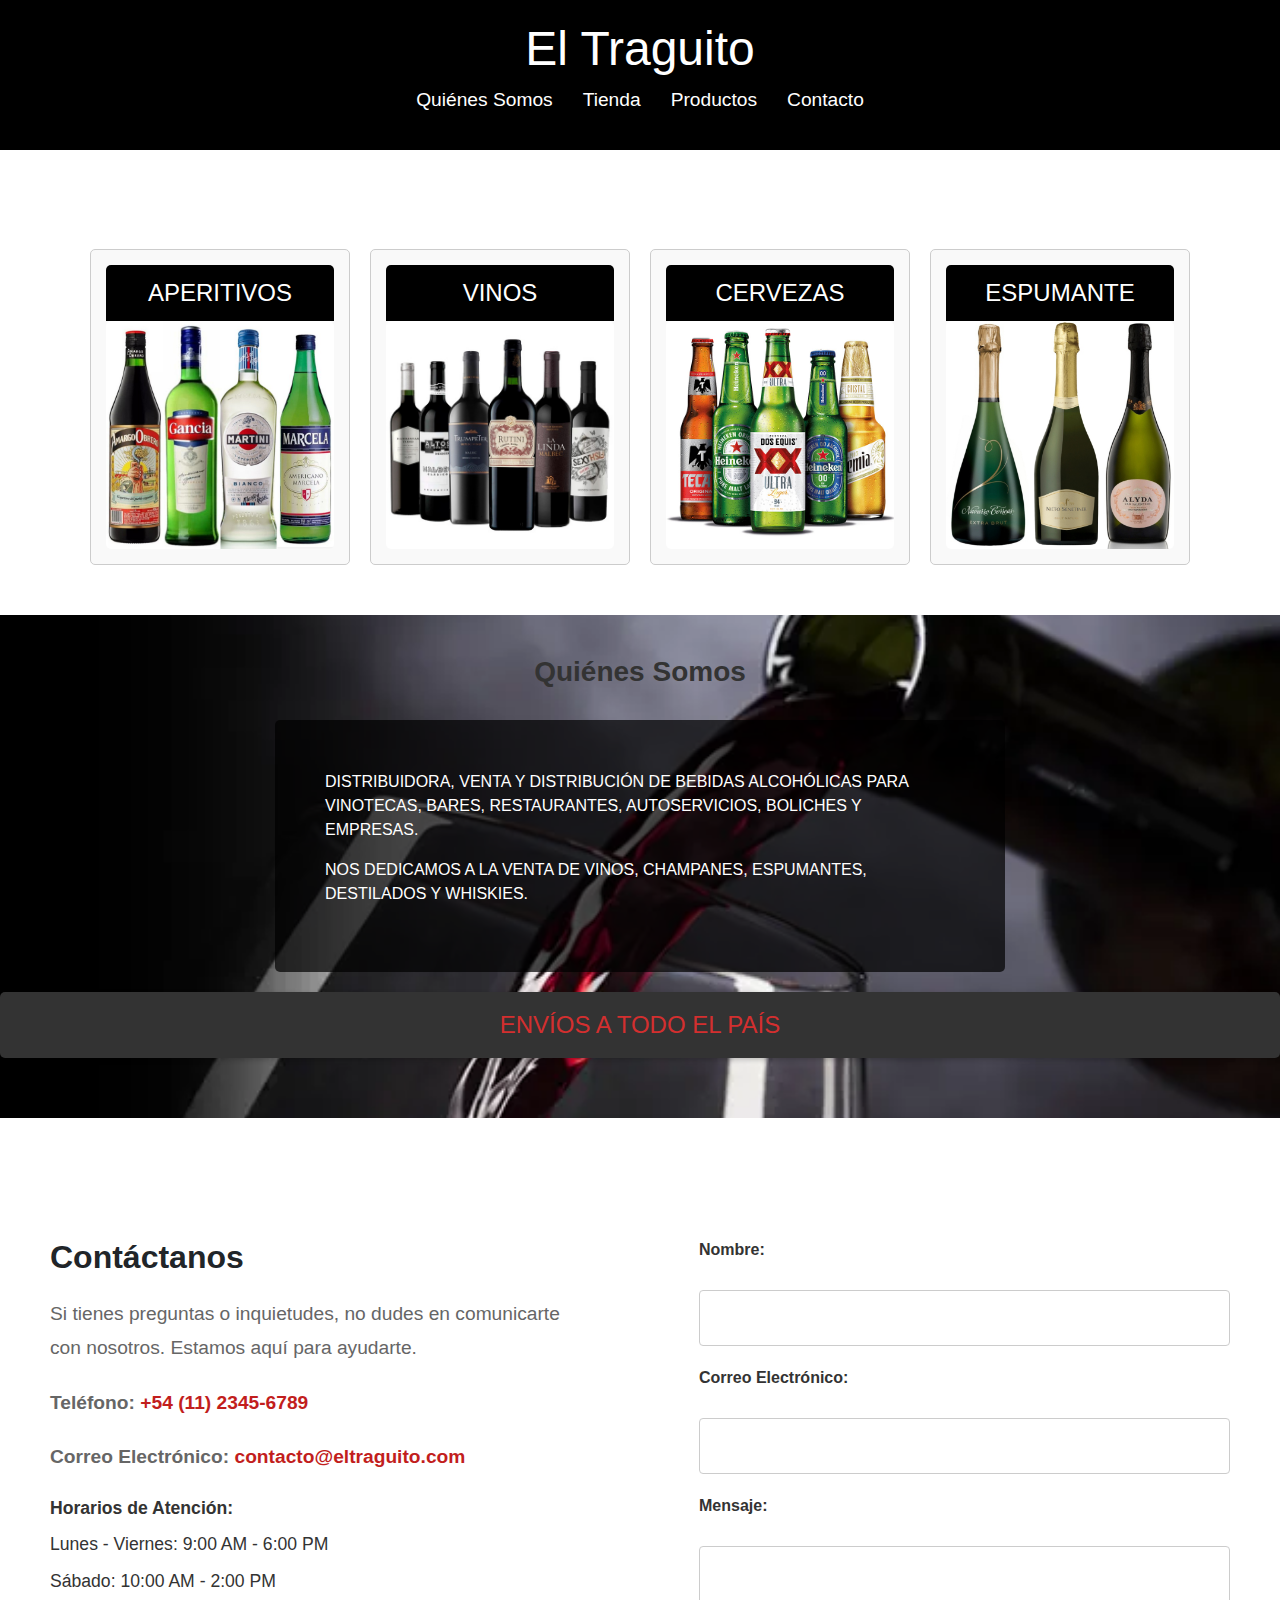
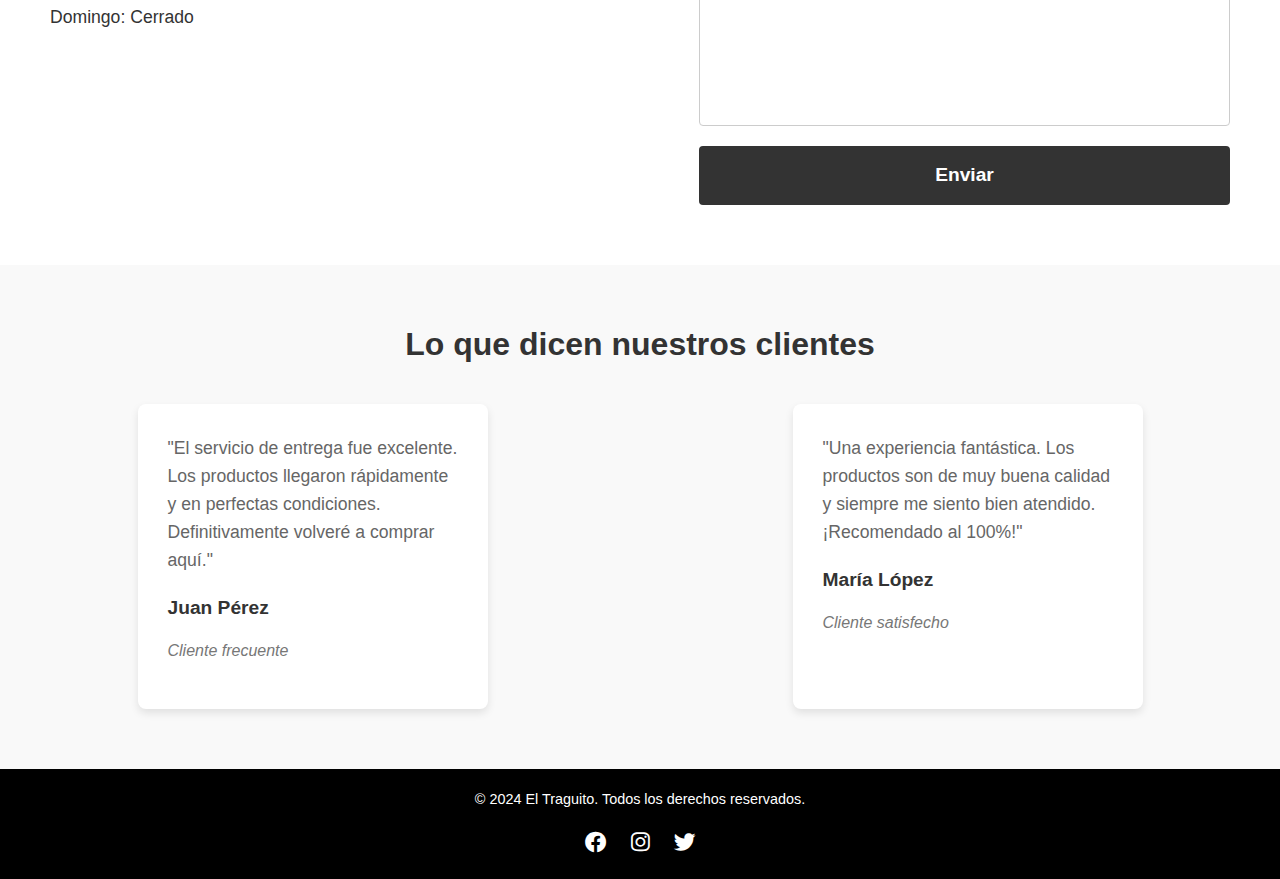
==== index.html @ 7a041d6f "first commit" ====
<!DOCTYPE html>
<html lang="es">
<head>
    <meta charset="UTF-8">
    <meta name="viewport" content="width=device-width, initial-scale=1.0">
    <link rel="stylesheet" href="styles.css">
    <title>El Traguito</title>
    <link rel="stylesheet" href="https://stackpath.bootstrapcdn.com/bootstrap/4.5.2/css/bootstrap.min.css">
    <link rel="stylesheet" href="https://cdnjs.cloudflare.com/ajax/libs/font-awesome/6.0.0-beta3/css/all.min.css">
</head>
<body>

<header>
    <h1>El Traguito</h1>
    <nav>
        <ul>
            <li><a href="#quienes-somos">Quiénes Somos</a></li>
            <li><a href="tienda.html">Tienda</a></li>
            <li><a href="#productos">Productos</a></li>
            <li><a href="#contacto">Contacto</a></li>
        </ul>
    </nav>
</header>

<main>
    <!-- Sección de Productos -->
    <section id="productos">
        <h2>BEBIDAS</h2>
        <div class="producto-container">
            <div class="producto-card">
                <a href="tienda.html">
                    <div class="item-title">APERITIVOS</div>
                    <img src="images/aperitivos.jpg" class="producto-imagen" alt="APERITIVOS">
                </a>
            </div>
            <div class="producto-card">
                <a href="tienda.html">
                    <div class="item-title">VINOS</div>
                    <img src="images/vinos.jpg" class="producto-imagen" alt="VINOS">
                </a>
            </div>
            <div class="producto-card">
                <a href="tienda.html">
                    <div class="item-title">CERVEZAS</div>
                    <img src="images/cervezas.jpg" class="producto-imagen" alt="CERVEZAS">
                </a>
            </div>
            <div class="producto-card">
                <a href="tienda.html">
                    <div class="item-title">ESPUMANTE</div>
                    <img src="images/espumosos.jpg" class="producto-imagen" alt="ESPUMANTE">
                </a>
            </div>
        </div>
    </section>

    <!-- Sección Quiénes Somos -->
    <section id="quienes-somos">
        <h2 class="text-center">Quiénes Somos</h2>
        <div class="container">
            <div class="row justify-content-center">
                <div class="col-lg-8">
                    <div class="quienes-somos-content">
                        <p>DISTRIBUIDORA, VENTA Y DISTRIBUCIÓN DE BEBIDAS ALCOHÓLICAS PARA VINOTECAS, BARES, RESTAURANTES, AUTOSERVICIOS, BOLICHES Y EMPRESAS.</p>
                        <p>NOS DEDICAMOS A LA VENTA DE VINOS, CHAMPANES, ESPUMANTES, DESTILADOS Y WHISKIES.</p>
                    </div>
                </div>
            </div>
        </div>

       
        <div class="envios-banner">
            <p>ENVÍOS A TODO EL PAÍS</p>
        </div>
    </section>


    <!-- Sección de Contacto -->

    <section id="contacto">
        <div class="info">
            <h2>Contáctanos</h2>
            <p>Si tienes preguntas o inquietudes, no dudes en comunicarte con nosotros. Estamos aquí para ayudarte.</p>
            <p><strong>Teléfono:</strong> <a href="tel:+1234567890">+54 (11) 2345-6789</a></p>
            <p><strong>Correo Electrónico:</strong> <a href="mailto:contacto@eltraguito.com">contacto@eltraguito.com</a></p>
            <ul>
                <li><strong>Horarios de Atención:</strong></li>
                <li>Lunes - Viernes: 9:00 AM - 6:00 PM</li>
                <li>Sábado: 10:00 AM - 2:00 PM</li>
                <li>Domingo: Cerrado</li>
            </ul>
        </div>
    
        <div class="formulario">
            <form action="https://formspree.io/f/movqjybl" method="POST">
                <label for="nombre">Nombre:</label>
                <input type="text" id="nombre" name="nombre" required>
    
                <label for="email">Correo Electrónico:</label>
                <input type="email" id="email" name="email" required>
    
                <label for="mensaje">Mensaje:</label>
                <textarea id="mensaje" name="mensaje" required></textarea>
    
                <button type="submit">Enviar</button>
            </form>
        </div>
    </section>
    

    <section id="testimonios" class="testimonios">
        <h2>Lo que dicen nuestros clientes</h2>
        <div class="testimonios-contenedor">
            <!-- Testimonio 1 -->
            <div class="testimonio">
                <p class="texto-testimonio">"El servicio de entrega fue excelente. Los productos llegaron rápidamente y en perfectas condiciones. Definitivamente volveré a comprar aquí."</p>
                <p class="nombre-cliente">Juan Pérez</p>
                <p class="profesion-cliente">Cliente frecuente</p>
            </div>
    
            <!-- Testimonio 2 -->
            <div class="testimonio">
                <p class="texto-testimonio">"Una experiencia fantástica. Los productos son de muy buena calidad y siempre me siento bien atendido. ¡Recomendado al 100%!"</p>
                <p class="nombre-cliente">María López</p>
                <p class="profesion-cliente">Cliente satisfecho</p>
            </div>
        </div>
    </section>
    
    
</main>

<footer>
    <p>&copy; 2024 El Traguito. Todos los derechos reservados.</p>
    <div class="social-media">
        <a href="enlace-a-facebook" target="_blank"><i class="fab fa-facebook"></i></a>
        <a href="enlace-a-instagram" target="_blank"><i class="fab fa-instagram"></i></a>
        <a href="enlace-a-twitter" target="_blank"><i class="fab fa-twitter"></i></a>
    </div>
</footer>

</body>
</html>
---- styles.css ----
* {
    margin: 0;
    padding: 0;
    box-sizing: border-box;
    font-family: 'Roboto', sans-serif; /* Google Fonts */
}


body {
    background-color: #000;
    color: #fff;
    font-size: 18px;
    line-height: 1.6;
}


h1, h2 {
    color: #fff;
}

h2 {
    font-size: 2.5em;
}


a {
    text-decoration: none;
}

a:hover {
    color: #D32F2F; 
}

/*  Header */
header {
    background-color: #000;
    padding: 20px;
    text-align: center;
    border-bottom: 2px solid #fff;
}

header h1 {
    font-size: 3em;
    color: #fff;
}

/* Navegación */
nav ul {
    display: flex;
    justify-content: center;
    list-style-type: none;
    padding: 0;
}

nav ul li {
    margin: 0 15px;
}

nav ul li a {
    color: #fff;
    font-size: 1.2em;
}

nav ul li a:hover {
    color: #D32F2F; 
}

/* Sección productos (index.html) */
#productos {
    background-color: #fff;
    color: #000;
    padding: 40px;
    text-align: center;
}

#productos .producto-container {
    display: flex;
    flex-wrap: wrap;
    justify-content: center;
}

#productos .producto-card {
    border: 1px solid #ccc;
    border-radius: 5px;
    margin: 10px;
    background-color: #f9f9f9;
    width: calc(25% - 40px);
    transition: transform 0.3s ease;

}

#productos .producto-card:hover {
    transform: translateY(-5px);
    box-shadow: 0 4px 15px rgba(0, 0, 0, 0.2);
   text-decoration: none;
}

.producto-imagen {
    width: 100%;
    height: auto;
    border-radius: 0 0 5px 5px;
}

.producto-card .item-title {
    background-color: #000;
    color: #fff;
    padding: 10px;
    text-align: center;
    font-size: 1.5em;
    border-top-left-radius: 5px;
    border-top-right-radius: 5px;
}

.producto-card .item-title a {
    color: #fff;
    text-decoration: none;
}

.producto-card .item-title a:hover {
    text-decoration: none;
    color: #fff;
}

/* Sección de Quiénes Somos (index.html) */
#quienes-somos {
    background-image: url('images/somos-eltraguito.webp');
    background-repeat: no-repeat;
    background-position: 100% 50%;
    background-size: cover;
    padding: 40px 0;
    color: #fff;
}

.quienes-somos-content {
    background-color: rgba(0, 0, 0, 0.7);
    padding: 50px;
    border-radius: 5px;
}

/*  envíos */
.envios-banner {
    background-color: #333;
    color: #D32F2F;
    padding: 15px;
    text-align: center;
    font-size: 1.5em;
    margin: 20px 0;
    border-radius: 5px;
    box-shadow: 0 2px 5px rgba(0, 0, 0, 0.2);
}

.envios-banner p {
    margin: 0;
}


/* Sección de contacto */

#contacto {
    display: flex;
    justify-content: space-between;
    align-items: flex-start;
    padding: 60px 50px; 
 
    color: #333; 
    font-family: 'Arial', sans-serif;
    gap: 40px;
    margin-top: 60px; 
}


#contacto h2 {
    font-size: 2rem; 
    font-weight: bold;
    margin-bottom: 20px; 
    color: #212529;; 
}

/* Estilo para la columna (izquierda) */
#contacto .info {
    flex: 1;
    max-width: 45%; 
}

#contacto .info p {
    font-size: 1.2rem; 
    line-height: 1.8;
    margin-bottom: 20px;
    color: #666; 
}

#contacto .info a {
    color: #C21E1D; 
    text-decoration: none;
    font-weight: bold;
}

#contacto .info a:hover {
    text-decoration: underline;
}

#contacto .info ul {
    list-style-type: none;
    padding: 0;
    margin: 0;
}

#contacto .info ul li {
    font-size: 1.1rem;
    margin: 10px 0;
}

/* Estilo para la columna del formulario (derecha) */
#contacto .formulario {
    flex: 1;
    max-width: 45%;
}

/* Estilo para el formulario de contacto */
#contacto .formulario form {
    display: flex;
    flex-direction: column;
    gap: 20px;
}

#contacto .formulario label {
    font-size: 1rem;
    font-weight: bold;
    color: #333;
}

#contacto .formulario input, 
#contacto .formulario textarea {
    padding: 15px;
    font-size: 1rem;
    border: 1px solid #ccc;
    border-radius: 4px;
    width: 100%;
    box-sizing: border-box;
    background-color: #fff;
    transition: border-color 0.3s ease;
}

#contacto .formulario input:focus, 
#contacto .formulario textarea:focus {
    border-color: #C21E1D; 
}

#contacto .formulario textarea {
    height: 180px;
    resize: none;
}

#contacto .formulario button {
    background-color: #333;
    color: white;
    border: none;
    padding: 15px;
    font-size: 1.2rem;
    font-weight: bold;
    border-radius: 4px;
    cursor: pointer;
    transition: background-color 0.3s;
}

#contacto .formulario button:hover {
    background-color: #000; 
}

/* MEDIA */
@media (max-width: 768px) {
    #contacto {
        flex-direction: column;
        align-items: center;
        padding: 40px 20px; 
    }

    #contacto .info,
    #contacto .formulario {
        max-width: 100%;
        margin-bottom: 20px;
    }

    #contacto .info p,
    #contacto .info ul li {
        font-size: 1rem; 
    }
}



/* testimonios */
#testimonios {
    background-color: #f9f9f9; 
    padding: 60px 0;
    text-align: center;
    color: #333; 
}


#testimonios h2 {
    font-size: 2rem;
    font-weight: bold;
    color: #333; 
    margin-bottom: 40px; 
}


.testimonios-contenedor {
    display: grid;
    grid-template-columns: 1fr 1fr;
    gap: 30px;
    justify-items: center;
}


.testimonio {
    background-color: white;
    padding: 30px;
    border-radius: 8px;
    box-shadow: 0 4px 8px rgba(0, 0, 0, 0.1);
    width: 100%;
    max-width: 350px;
    text-align: left;
}


.texto-testimonio {
    font-size: 1.1rem;
    line-height: 1.6;
    color: #666; 
    margin-bottom: 20px;
}


.nombre-cliente {
    font-weight: bold;
    font-size: 1.2rem;
    color: #333;
}


.profesion-cliente {
    font-style: italic;
    color: #777;
}

/* MEDIA*/
@media (max-width: 768px) {
    
    .testimonios-contenedor {
        grid-template-columns: 1fr; /* Una columna en pantallas pequeñas */
    }

    .testimonio {
        max-width: 100%;
        padding: 20px;
    }

    
    .texto-testimonio {
        font-size: 1rem;
    }

    .nombre-cliente {
        font-size: 1.1rem;
    }
}



/* Footer */
footer {
    background-color: #000;
    color: #fff;
    text-align: center;
    padding: 20px;
    font-size: 0.9em;
}


.social-media {
    text-align: center;
    margin-top: 10px;
}

.social-media a {
    color: #fff;
    margin: 0 10px;
    font-size: 1.5em;
}

.social-media a:hover {
    color: #D32F2F;
}




/* Tienda  */


.producto-card {
    border: 1px solid #ccc;
    border-radius: 5px;
    background-color: #fff;
    transition: transform 0.3s ease;
    text-align: center;
    padding: 15px;
}

.producto-card:hover {
    transform: translateY(-5px);
    
}

.producto-imagen {
    width: 100%;
    height: auto;
    border-radius: 5px;
}

.producto-info {
    margin-top: 15px;
}

.precio {
    font-size: 1.5em;
    color: #D32F2F;
}


.btn-cart {
    background-color: #333; 
    color: white; 
    border: none; 
    padding: 10px;
    border-radius: 15px;
}


.btn-cart:hover {
    background-color: #000000; 
    
}


/* barra lateral */

.container {
    margin-top: 20px;
}

.text-center {
    font-size: 1.75rem;
    font-weight: bold;
    color: #333;
    margin-bottom: 2rem;
}

.list-group {
    margin-top: 1rem;
}

.list-group-item {
    font-size: 1.1rem;
    padding: 10px;
    background-color: #fff;
    border: 1px solid #ddd;
    cursor: pointer;
}

.list-group-item a {
    text-decoration: none;
    color: #333;  
    font-weight: bold;
}

.list-group-item:hover {
    background-color: #000;
    text-decoration: underline;
}
.list-group-item:hover a{
    color: #ffffff;
    text-decoration: none;
}


/* Media */
@media (max-width: 768px) {
    .producto-card {
        width: calc(50% - 40px); 
    }

    #contacto form {
        width: 100%;
        padding: 15px;
    }

    #contacto label {
        font-size: 1.1em;
    }

    #contacto input, #contacto textarea {
        width: 100%;
        padding: 10px;
    }
}

@media (max-width: 480px) {
    .producto-card {
        width: calc(100% - 40px); /
    }
}

@media (max-width: 576px) {
    .col-lg-4, .col-md-6 {
        flex: 0 0 100%;
        max-width: 100%;
    }
}
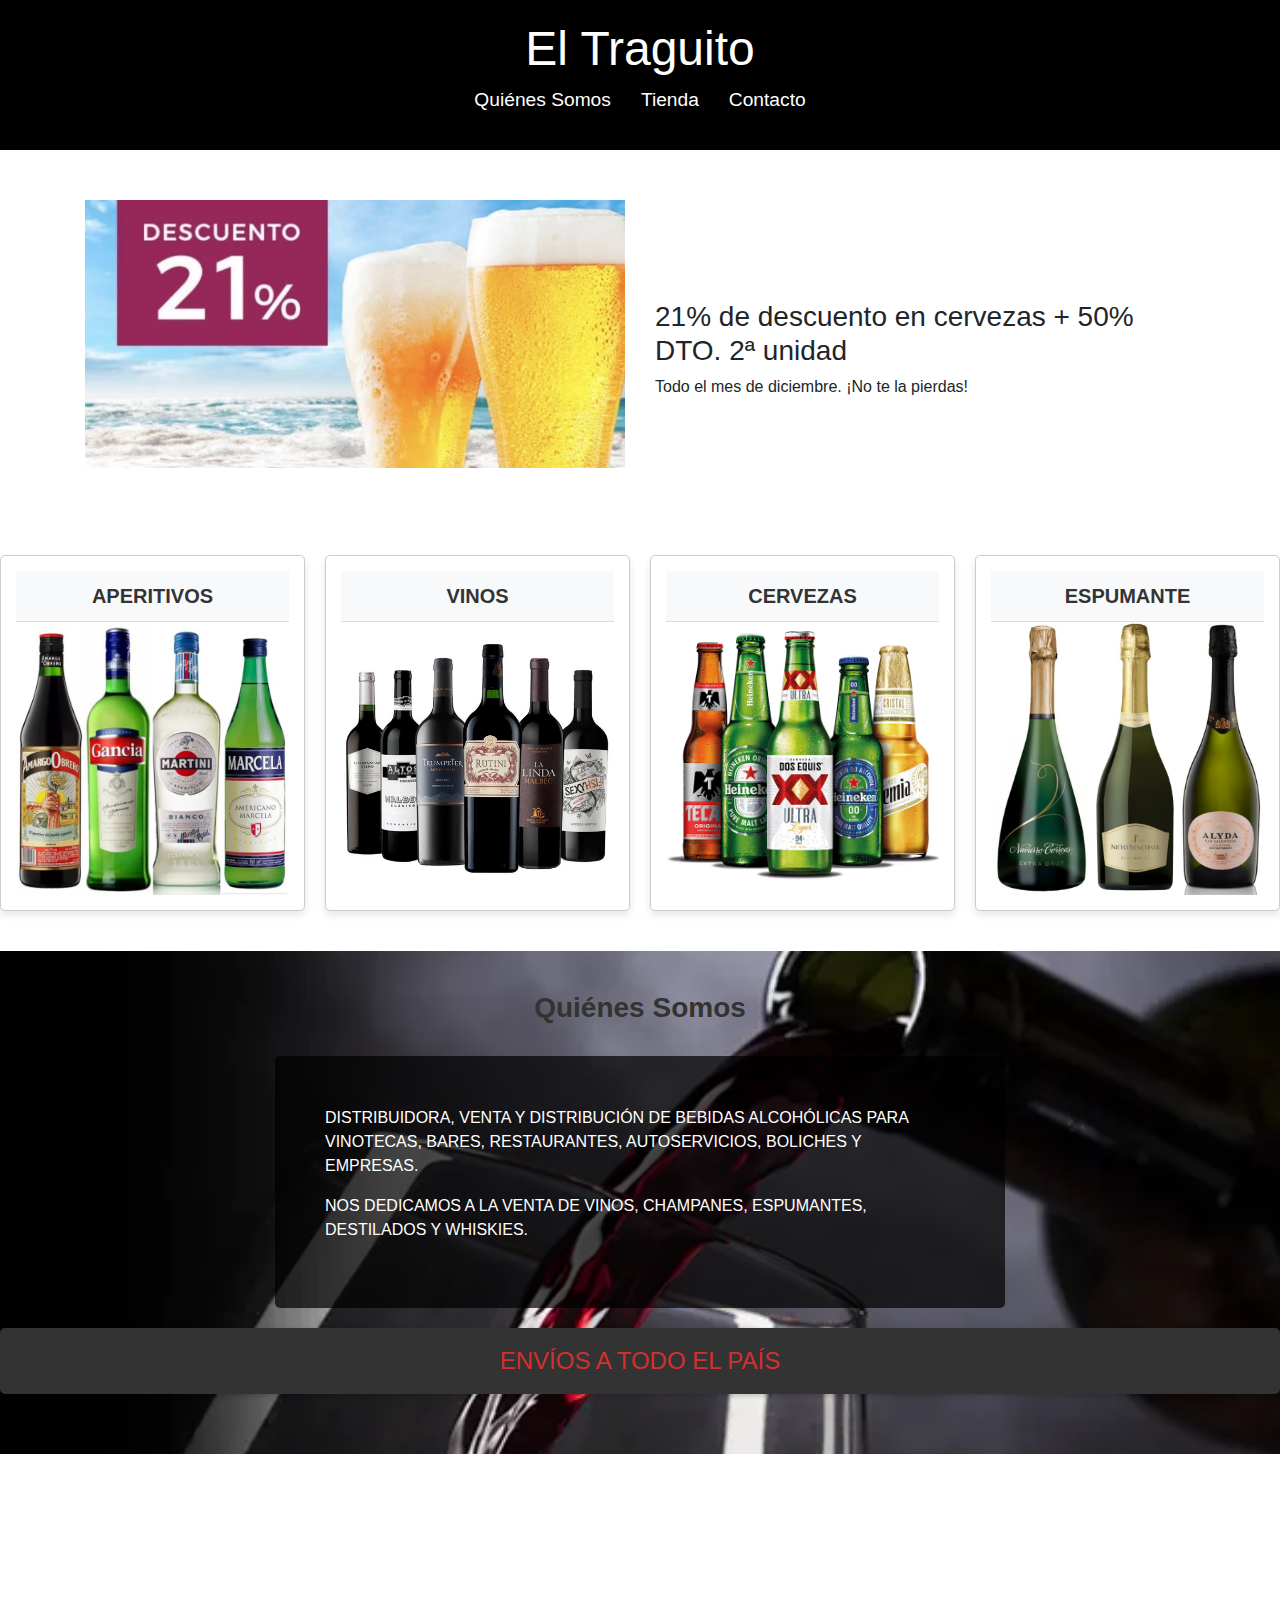
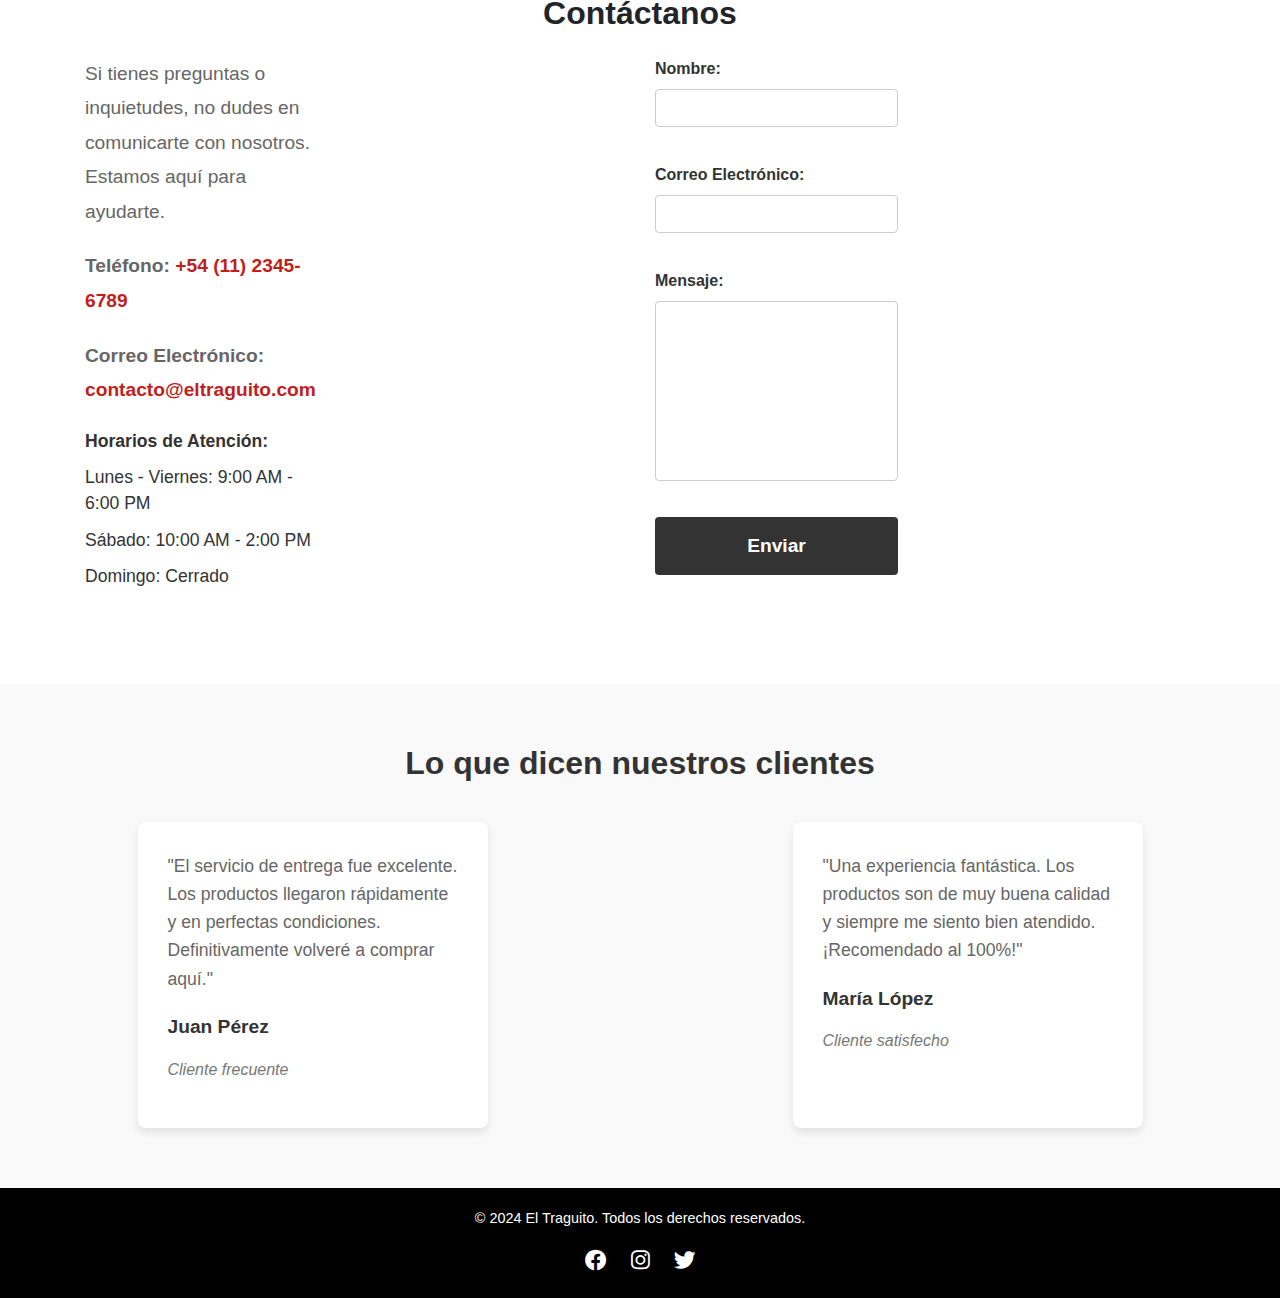
==== commit 57e944c9: "Implementación de carrito de compras con manipulación del DOM, localStorage y sessionStorage. Funcio" ====
--- a/index.html
+++ b/index.html
@@ -16,99 +16,136 @@
         <ul>
             <li><a href="#quienes-somos">Quiénes Somos</a></li>
             <li><a href="tienda.html">Tienda</a></li>
-            <li><a href="#productos">Productos</a></li>
             <li><a href="#contacto">Contacto</a></li>
         </ul>
     </nav>
 </header>
 
 <main>
-    <!-- Sección de Productos -->
-    <section id="productos">
-        <h2>BEBIDAS</h2>
-        <div class="producto-container">
-            <div class="producto-card">
-                <a href="tienda.html">
-                    <div class="item-title">APERITIVOS</div>
-                    <img src="images/aperitivos.jpg" class="producto-imagen" alt="APERITIVOS">
-                </a>
-            </div>
-            <div class="producto-card">
-                <a href="tienda.html">
-                    <div class="item-title">VINOS</div>
-                    <img src="images/vinos.jpg" class="producto-imagen" alt="VINOS">
-                </a>
-            </div>
-            <div class="producto-card">
-                <a href="tienda.html">
-                    <div class="item-title">CERVEZAS</div>
-                    <img src="images/cervezas.jpg" class="producto-imagen" alt="CERVEZAS">
-                </a>
-            </div>
-            <div class="producto-card">
-                <a href="tienda.html">
-                    <div class="item-title">ESPUMANTE</div>
-                    <img src="images/espumosos.jpg" class="producto-imagen" alt="ESPUMANTE">
-                </a>
+
+    <section id="oferta" class="oferta mt-5">
+        <div class="container">
+            <div class="row">
+                <!-- Columna para la imagen -->
+                <div class="col-md-6 col-12">
+                    <img src="images/oferta.jpg" alt="Oferta de Cervezas" class="img-fluid">
+                </div>
+    
+                <!-- Columna para la información de la oferta -->
+                <div class="col-md-6 col-12 d-flex flex-column justify-content-center">
+                    <h2>¡OFERTA!</h2>
+                    <h3>21% de descuento en cervezas + 50% DTO. 2ª unidad</h3>
+                    <p>Todo el mes de diciembre. ¡No te la pierdas!</p>
+                </div>
             </div>
         </div>
     </section>
+    
+    
+<!-- Sección de Productos -->
+<section id="productos">
+    <h2>BEBIDAS</h2>
+    <div class="producto-container">
+        <div class="producto-card">
+            <a href="tienda.html">
+                <div class="item-title">APERITIVOS</div>
+                <img src="images/aperitivos.jpg" class="producto-imagen" alt="APERITIVOS">
+            </a>
+        </div>
+        <div class="producto-card">
+            <a href="tienda.html">
+                <div class="item-title">VINOS</div>
+                <img src="images/vinos.jpg" class="producto-imagen" alt="VINOS">
+            </a>
+        </div>
+        <div class="producto-card">
+            <a href="tienda.html">
+                <div class="item-title">CERVEZAS</div>
+                <img src="images/cervezas.jpg" class="producto-imagen" alt="CERVEZAS">
+            </a>
+        </div>
+        <div class="producto-card">
+            <a href="tienda.html">
+                <div class="item-title">ESPUMANTE</div>
+                <img src="images/espumosos.jpg" class="producto-imagen" alt="ESPUMANTE">
+            </a>
+        </div>
+    </div>
+</section>
 
-    <!-- Sección Quiénes Somos -->
-    <section id="quienes-somos">
-        <h2 class="text-center">Quiénes Somos</h2>
-        <div class="container">
-            <div class="row justify-content-center">
-                <div class="col-lg-8">
-                    <div class="quienes-somos-content">
-                        <p>DISTRIBUIDORA, VENTA Y DISTRIBUCIÓN DE BEBIDAS ALCOHÓLICAS PARA VINOTECAS, BARES, RESTAURANTES, AUTOSERVICIOS, BOLICHES Y EMPRESAS.</p>
-                        <p>NOS DEDICAMOS A LA VENTA DE VINOS, CHAMPANES, ESPUMANTES, DESTILADOS Y WHISKIES.</p>
-                    </div>
+   
+    
+<section id="quienes-somos">
+    <h2 class="text-center">Quiénes Somos</h2>
+    <div class="container">
+        <div class="row justify-content-center">
+            <div class="col-lg-8">
+                <div class="quienes-somos-content">
+                    <p>DISTRIBUIDORA, VENTA Y DISTRIBUCIÓN DE BEBIDAS ALCOHÓLICAS PARA VINOTECAS, BARES, RESTAURANTES, AUTOSERVICIOS, BOLICHES Y EMPRESAS.</p>
+                    <p>NOS DEDICAMOS A LA VENTA DE VINOS, CHAMPANES, ESPUMANTES, DESTILADOS Y WHISKIES.</p>
                 </div>
             </div>
         </div>
+    </div>
 
-       
-        <div class="envios-banner">
-            <p>ENVÍOS A TODO EL PAÍS</p>
-        </div>
-    </section>
+    <div class="envios-banner">
+        <p>ENVÍOS A TODO EL PAÍS</p>
+    </div>
+</section>
 
 
-    <!-- Sección de Contacto -->
+<!-- Sección de Contacto -->
+<section id="contacto">
+    <div class="container">
+        <h2 class="text-center mb-4">Contáctanos</h2>
 
-    <section id="contacto">
-        <div class="info">
-            <h2>Contáctanos</h2>
-            <p>Si tienes preguntas o inquietudes, no dudes en comunicarte con nosotros. Estamos aquí para ayudarte.</p>
-            <p><strong>Teléfono:</strong> <a href="tel:+1234567890">+54 (11) 2345-6789</a></p>
-            <p><strong>Correo Electrónico:</strong> <a href="mailto:contacto@eltraguito.com">contacto@eltraguito.com</a></p>
-            <ul>
-                <li><strong>Horarios de Atención:</strong></li>
-                <li>Lunes - Viernes: 9:00 AM - 6:00 PM</li>
-                <li>Sábado: 10:00 AM - 2:00 PM</li>
-                <li>Domingo: Cerrado</li>
-            </ul>
+        <div class="row">
+            <!-- Información de contacto -->
+            <div class="col-md-6 mb-4">
+                <div class="info">
+                    <p>Si tienes preguntas o inquietudes, no dudes en comunicarte con nosotros. Estamos aquí para ayudarte.</p>
+                    <p><strong>Teléfono:</strong> <a href="tel:+1234567890">+54 (11) 2345-6789</a></p>
+                    <p><strong>Correo Electrónico:</strong> <a href="mailto:contacto@eltraguito.com">contacto@eltraguito.com</a></p>
+                    <ul>
+                        <li><strong>Horarios de Atención:</strong></li>
+                        <li>Lunes - Viernes: 9:00 AM - 6:00 PM</li>
+                        <li>Sábado: 10:00 AM - 2:00 PM</li>
+                        <li>Domingo: Cerrado</li>
+                    </ul>
+                </div>
+            </div>
+
+            <!-- Formulario de contacto -->
+            <div class="col-md-6 mb-4">
+                <div class="formulario">
+                    <form action="https://formspree.io/f/movqjybl" method="POST">
+                        <div class="form-group">
+                            <label for="nombre">Nombre:</label>
+                            <input type="text" id="nombre" name="nombre" class="form-control" required>
+                        </div>
+
+                        <div class="form-group">
+                            <label for="email">Correo Electrónico:</label>
+                            <input type="email" id="email" name="email" class="form-control" required>
+                        </div>
+
+                        <div class="form-group">
+                            <label for="mensaje">Mensaje:</label>
+                            <textarea id="mensaje" name="mensaje" class="form-control" rows="4" required></textarea>
+                        </div>
+
+                        <button type="submit" class="btn btn-primary btn-block">Enviar</button>
+                    </form>
+                </div>
+            </div>
         </div>
-    
-        <div class="formulario">
-            <form action="https://formspree.io/f/movqjybl" method="POST">
-                <label for="nombre">Nombre:</label>
-                <input type="text" id="nombre" name="nombre" required>
-    
-                <label for="email">Correo Electrónico:</label>
-                <input type="email" id="email" name="email" required>
-    
-                <label for="mensaje">Mensaje:</label>
-                <textarea id="mensaje" name="mensaje" required></textarea>
-    
-                <button type="submit">Enviar</button>
-            </form>
-        </div>
-    </section>
+    </div>
+</section>
+
     
 
-    <section id="testimonios" class="testimonios">
+     <!-- Sección de Testimonios -->
+     <section id="testimonios" class="testimonios">
         <h2>Lo que dicen nuestros clientes</h2>
         <div class="testimonios-contenedor">
             <!-- Testimonio 1 -->
@@ -117,7 +154,7 @@
                 <p class="nombre-cliente">Juan Pérez</p>
                 <p class="profesion-cliente">Cliente frecuente</p>
             </div>
-    
+
             <!-- Testimonio 2 -->
             <div class="testimonio">
                 <p class="texto-testimonio">"Una experiencia fantástica. Los productos son de muy buena calidad y siempre me siento bien atendido. ¡Recomendado al 100%!"</p>
--- a/styles.css
+++ b/styles.css
@@ -1,11 +1,9 @@
-
-* {
+   * {
     margin: 0;
     padding: 0;
     box-sizing: border-box;
-    font-family: 'Roboto', sans-serif; /* Google Fonts */
-}
-
+    font-family: 'Roboto', sans-serif;
+}
 
 body {
     background-color: #000;
@@ -14,7 +12,6 @@
     line-height: 1.6;
 }
 
-
 h1, h2 {
     color: #fff;
 }
@@ -23,7 +20,6 @@
     font-size: 2.5em;
 }
 
-
 a {
     text-decoration: none;
 }
@@ -32,7 +28,10 @@
     color: #D32F2F; 
 }
 
-/*  Header */
+
+/* ====================
+   Header y Navegación
+   ==================== */
 header {
     background-color: #000;
     padding: 20px;
@@ -45,7 +44,6 @@
     color: #fff;
 }
 
-/* Navegación */
 nav ul {
     display: flex;
     justify-content: center;
@@ -66,63 +64,53 @@
     color: #D32F2F; 
 }
 
-/* Sección productos (index.html) */
+
+/* =====================
+   Sección de Productos
+   ===================== */
 #productos {
+    text-align: center;
+    padding: 40px 0;
+}
+
+.producto-container {
+    display: grid;
+    grid-template-columns: repeat(auto-fill, minmax(250px, 1fr));  /* Crea un grid responsivo */
+    gap: 20px;
+    justify-content: center;
+}
+
+.producto-card {
     background-color: #fff;
-    color: #000;
-    padding: 40px;
-    text-align: center;
-}
-
-#productos .producto-container {
-    display: flex;
-    flex-wrap: wrap;
-    justify-content: center;
-}
-
-#productos .producto-card {
-    border: 1px solid #ccc;
-    border-radius: 5px;
-    margin: 10px;
-    background-color: #f9f9f9;
-    width: calc(25% - 40px);
+    border-radius: 8px;
+    box-shadow: 0 4px 8px rgba(0, 0, 0, 0.1);
+    overflow: hidden;
     transition: transform 0.3s ease;
-
-}
-
-#productos .producto-card:hover {
-    transform: translateY(-5px);
-    box-shadow: 0 4px 15px rgba(0, 0, 0, 0.2);
-   text-decoration: none;
-}
-
-.producto-imagen {
+}
+
+.producto-card:hover {
+    transform: scale(1.05);
+}
+
+.producto-card .item-title {
+    font-size: 20px;
+    font-weight: bold;
+    color: #333;
+    padding: 10px;
+    background-color: #f8f9fa;
+    border-bottom: 1px solid #ddd;
+}
+
+.producto-card img {
     width: 100%;
     height: auto;
-    border-radius: 0 0 5px 5px;
-}
-
-.producto-card .item-title {
-    background-color: #000;
-    color: #fff;
-    padding: 10px;
-    text-align: center;
-    font-size: 1.5em;
-    border-top-left-radius: 5px;
-    border-top-right-radius: 5px;
-}
-
-.producto-card .item-title a {
-    color: #fff;
-    text-decoration: none;
-}
-
-.producto-card .item-title a:hover {
-    text-decoration: none;
-    color: #fff;
-}
-
-/* Sección de Quiénes Somos (index.html) */
+    display: block;
+}
+
+
+/* ==============
+   Quiénes Somos
+   ============== */
 #quienes-somos {
     background-image: url('images/somos-eltraguito.webp');
     background-repeat: no-repeat;
@@ -138,7 +126,10 @@
     border-radius: 5px;
 }
 
-/*  envíos */
+
+/* =================
+   Banner de Envíos
+   ================= */
 .envios-banner {
     background-color: #333;
     color: #D32F2F;
@@ -155,43 +146,41 @@
 }
 
 
-/* Sección de contacto */
-
+/* =========
+   Contacto
+   ========= */
 #contacto {
     display: flex;
     justify-content: space-between;
     align-items: flex-start;
     padding: 60px 50px; 
- 
-    color: #333; 
+    color: #333;
     font-family: 'Arial', sans-serif;
     gap: 40px;
     margin-top: 60px; 
 }
 
-
 #contacto h2 {
-    font-size: 2rem; 
-    font-weight: bold;
-    margin-bottom: 20px; 
-    color: #212529;; 
-}
-
-/* Estilo para la columna (izquierda) */
+    font-size: 2rem;
+    font-weight: bold;
+    margin-bottom: 20px;
+    color: #212529;
+}
+
 #contacto .info {
     flex: 1;
-    max-width: 45%; 
+    max-width: 45%;
 }
 
 #contacto .info p {
-    font-size: 1.2rem; 
+    font-size: 1.2rem;
     line-height: 1.8;
     margin-bottom: 20px;
-    color: #666; 
+    color: #666;
 }
 
 #contacto .info a {
-    color: #C21E1D; 
+    color: #C21E1D;
     text-decoration: none;
     font-weight: bold;
 }
@@ -211,13 +200,11 @@
     margin: 10px 0;
 }
 
-/* Estilo para la columna del formulario (derecha) */
 #contacto .formulario {
     flex: 1;
     max-width: 45%;
 }
 
-/* Estilo para el formulario de contacto */
 #contacto .formulario form {
     display: flex;
     flex-direction: column;
@@ -268,44 +255,23 @@
     background-color: #000; 
 }
 
-/* MEDIA */
-@media (max-width: 768px) {
-    #contacto {
-        flex-direction: column;
-        align-items: center;
-        padding: 40px 20px; 
-    }
-
-    #contacto .info,
-    #contacto .formulario {
-        max-width: 100%;
-        margin-bottom: 20px;
-    }
-
-    #contacto .info p,
-    #contacto .info ul li {
-        font-size: 1rem; 
-    }
-}
-
-
-
-/* testimonios */
+
+/* ===========
+   Testimonios
+   ============ */
 #testimonios {
-    background-color: #f9f9f9; 
+    background-color: #f9f9f9;
     padding: 60px 0;
     text-align: center;
-    color: #333; 
-}
-
+    color: #333;
+}
 
 #testimonios h2 {
     font-size: 2rem;
     font-weight: bold;
-    color: #333; 
-    margin-bottom: 40px; 
-}
-
+    color: #333;
+    margin-bottom: 40px;
+}
 
 .testimonios-contenedor {
     display: grid;
@@ -313,7 +279,6 @@
     gap: 30px;
     justify-items: center;
 }
-
 
 .testimonio {
     background-color: white;
@@ -325,52 +290,28 @@
     text-align: left;
 }
 
-
 .texto-testimonio {
     font-size: 1.1rem;
     line-height: 1.6;
-    color: #666; 
+    color: #666;
     margin-bottom: 20px;
 }
 
-
 .nombre-cliente {
     font-weight: bold;
     font-size: 1.2rem;
     color: #333;
 }
-
 
 .profesion-cliente {
     font-style: italic;
     color: #777;
 }
 
-/* MEDIA*/
-@media (max-width: 768px) {
-    
-    .testimonios-contenedor {
-        grid-template-columns: 1fr; /* Una columna en pantallas pequeñas */
-    }
-
-    .testimonio {
-        max-width: 100%;
-        padding: 20px;
-    }
-
-    
-    .texto-testimonio {
-        font-size: 1rem;
-    }
-
-    .nombre-cliente {
-        font-size: 1.1rem;
-    }
-}
-
-
-
-/* Footer */
+
+/* =======
+   Footer
+   ======= */
 footer {
     background-color: #000;
     color: #fff;
@@ -379,7 +320,6 @@
     font-size: 0.9em;
 }
 
-
 .social-media {
     text-align: center;
     margin-top: 10px;
@@ -396,11 +336,9 @@
 }
 
 
-
-
-/* Tienda  */
-
-
+/* =======
+   Tienda
+   =======*/
 .producto-card {
     border: 1px solid #ccc;
     border-radius: 5px;
@@ -412,7 +350,6 @@
 
 .producto-card:hover {
     transform: translateY(-5px);
-    
 }
 
 .producto-imagen {
@@ -430,24 +367,22 @@
     color: #D32F2F;
 }
 
-
 .btn-cart {
-    background-color: #333; 
-    color: white; 
-    border: none; 
+    background-color: #333;
+    color: white;
+    border: none;
     padding: 10px;
     border-radius: 15px;
 }
 
-
 .btn-cart:hover {
-    background-color: #000000; 
-    
-}
-
-
-/* barra lateral */
-
+    background-color: #000000;
+}
+
+
+/* ==============
+   Barra Lateral
+   ============== */
 .container {
     margin-top: 20px;
 }
@@ -473,7 +408,7 @@
 
 .list-group-item a {
     text-decoration: none;
-    color: #333;  
+    color: #333;
     font-weight: bold;
 }
 
@@ -481,36 +416,36 @@
     background-color: #000;
     text-decoration: underline;
 }
-.list-group-item:hover a{
+
+.list-group-item:hover a {
     color: #ffffff;
     text-decoration: none;
 }
 
 
-/* Media */
+/* =============
+   Media Queries 
+   ============= */
 @media (max-width: 768px) {
-    .producto-card {
-        width: calc(50% - 40px); 
+    #contacto {
+        flex-direction: column;
+        align-items: center;
+        padding: 40px 20px;
     }
 
-    #contacto form {
-        width: 100%;
-        padding: 15px;
+    #contacto .info, #contacto .formulario {
+        max-width: 100%;
+        margin-bottom: 20px;
     }
 
-    #contacto label {
-        font-size: 1.1em;
-    }
-
-    #contacto input, #contacto textarea {
-        width: 100%;
-        padding: 10px;
+    #contacto .info p, #contacto .info ul li {
+        font-size: 1rem;
     }
 }
 
 @media (max-width: 480px) {
     .producto-card {
-        width: calc(100% - 40px); /
+        width: calc(100% - 40px);
     }
 }
 
